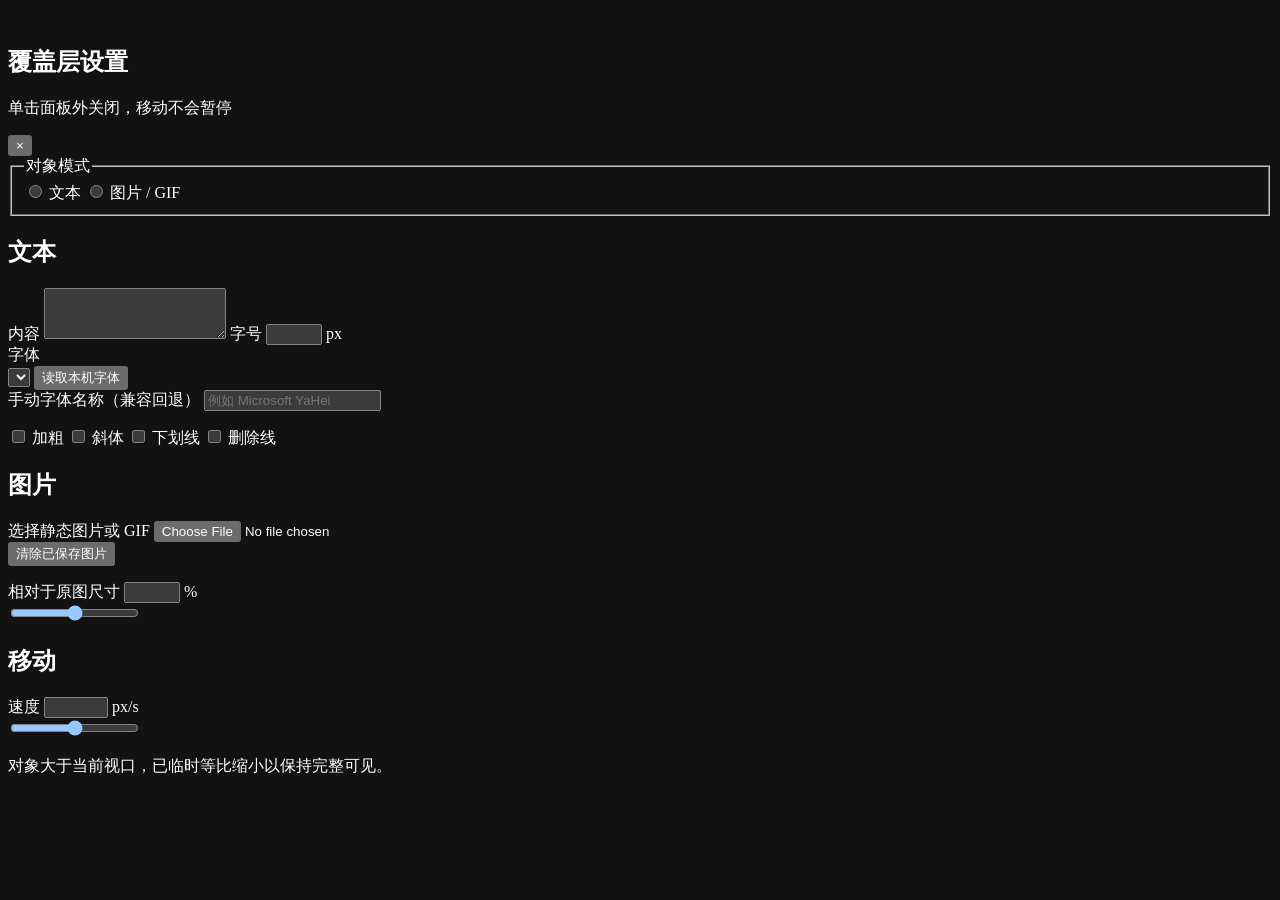
==== index.html @ 86042ee2 "Add index.html" ====
<!doctype html>
<html lang="zh-CN">
  <head>
    <meta charset="UTF-8" />
    <meta name="viewport" content="width=device-width, initial-scale=1" />
    <meta name="color-scheme" content="dark" />
    <title>OBS 透明动态覆盖层</title>
    <link rel="stylesheet" href="style.css" />
  </head>
  <body>
    <main id="stage" aria-label="透明动态覆盖层">
      <div id="moving-object" aria-hidden="true">
        <div id="text-object"></div>
        <img id="image-object" alt="" draggable="false" />
      </div>
    </main>

    <aside id="settings-panel" class="is-hidden" aria-label="覆盖层设置" aria-hidden="true">
      <header class="panel-header">
        <div>
          <h1>覆盖层设置</h1>
          <p>单击面板外关闭，移动不会暂停</p>
        </div>
        <button id="close-panel" class="icon-button" type="button" aria-label="关闭设置">×</button>
      </header>

      <div class="panel-content">
        <fieldset>
          <legend>对象模式</legend>
          <div class="segmented-control">
            <label>
              <input type="radio" name="mode" value="text" />
              <span>文本</span>
            </label>
            <label>
              <input type="radio" name="mode" value="image" />
              <span>图片 / GIF</span>
            </label>
          </div>
        </fieldset>

        <section id="text-settings" class="settings-section">
          <h2>文本</h2>

          <label class="field">
            <span>内容</span>
            <textarea id="text-content" rows="3" spellcheck="false"></textarea>
          </label>

          <label class="field compact-field">
            <span>字号</span>
            <span class="number-with-unit">
              <input id="font-size" type="number" min="8" max="400" step="1" inputmode="numeric" />
              <span>px</span>
            </span>
          </label>

          <div class="field">
            <span>字体</span>
            <div class="font-tools">
              <select id="font-select" aria-label="字体选择"></select>
              <button id="load-local-fonts" type="button">读取本机字体</button>
            </div>
          </div>

          <label class="field">
            <span>手动字体名称（兼容回退）</span>
            <input id="font-name" type="text" autocomplete="off" spellcheck="false" placeholder="例如 Microsoft YaHei" />
          </label>

          <p id="font-status" class="status-message" role="status"></p>

          <div class="toggle-grid" aria-label="文字样式">
            <label><input id="font-bold" type="checkbox" /> 加粗</label>
            <label><input id="font-italic" type="checkbox" /> 斜体</label>
            <label><input id="font-underline" type="checkbox" /> 下划线</label>
            <label><input id="font-strike" type="checkbox" /> 删除线</label>
          </div>
        </section>

        <section id="image-settings" class="settings-section">
          <h2>图片</h2>

          <label class="file-picker">
            <span>选择静态图片或 GIF</span>
            <input id="image-file" type="file" accept="image/*,.gif" />
          </label>

          <div class="button-row">
            <button id="clear-image" class="secondary-button" type="button">清除已保存图片</button>
          </div>

          <p id="image-status" class="status-message" role="status"></p>

          <div class="range-setting">
            <div class="range-heading">
              <label for="image-scale-range">相对于原图尺寸</label>
              <span class="number-with-unit">
                <input id="image-scale-number" type="number" min="1" max="500" step="1" inputmode="decimal" />
                <span>%</span>
              </span>
            </div>
            <input id="image-scale-range" type="range" min="1" max="500" step="1" />
          </div>
        </section>

        <section class="settings-section">
          <h2>移动</h2>
          <div class="range-setting">
            <div class="range-heading">
              <label for="speed-range">速度</label>
              <span class="number-with-unit">
                <input id="speed-number" type="number" min="1" max="1000" step="1" inputmode="decimal" />
                <span>px/s</span>
              </span>
            </div>
            <input id="speed-range" type="range" min="1" max="1000" step="1" />
          </div>
          <p id="fit-notice" class="status-message is-hidden" role="status">
            对象大于当前视口，已临时等比缩小以保持完整可见。
          </p>
        </section>
      </div>
    </aside>

    <noscript>此覆盖层需要启用 JavaScript。</noscript>
    <script src="script.js" defer></script>
  </body>
</html>
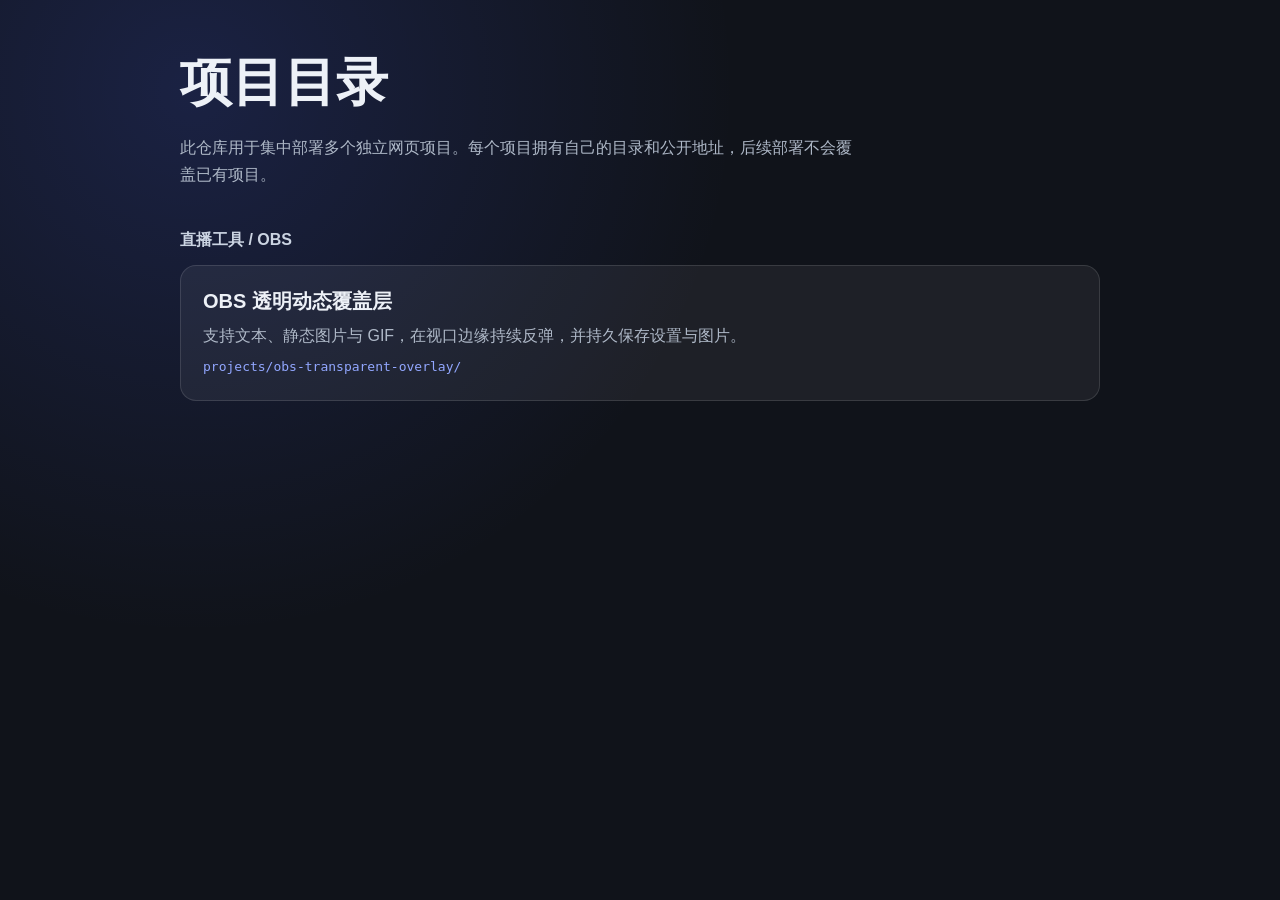
==== commit 18ba81d8: "Organize GitHub Pages projects into categorized directories" ====
--- a/index.html
+++ b/index.html
@@ -4,127 +4,80 @@
     <meta charset="UTF-8" />
     <meta name="viewport" content="width=device-width, initial-scale=1" />
     <meta name="color-scheme" content="dark" />
-    <title>OBS 透明动态覆盖层</title>
-    <link rel="stylesheet" href="style.css" />
+    <title>GitHub Pages 项目目录</title>
+    <style>
+      :root {
+        font-family: "Microsoft YaHei", "Segoe UI", sans-serif;
+        color: #edf1f7;
+        background: #10131a;
+      }
+
+      * { box-sizing: border-box; }
+
+      body {
+        min-height: 100vh;
+        margin: 0;
+        padding: 48px 20px;
+        background:
+          radial-gradient(circle at 15% 10%, rgb(74 101 255 / 18%), transparent 34rem),
+          #10131a;
+      }
+
+      main {
+        width: min(920px, 100%);
+        margin: 0 auto;
+      }
+
+      h1 { margin: 0; font-size: clamp(30px, 6vw, 52px); }
+      .intro { max-width: 680px; color: #aeb8c7; line-height: 1.7; }
+
+      .category {
+        margin-top: 42px;
+      }
+
+      .category h2 {
+        margin-bottom: 14px;
+        color: #cbd4e2;
+        font-size: 16px;
+      }
+
+      .card {
+        display: block;
+        padding: 22px;
+        color: inherit;
+        text-decoration: none;
+        background: rgb(255 255 255 / 6%);
+        border: 1px solid rgb(255 255 255 / 12%);
+        border-radius: 16px;
+        transition: 150ms ease;
+      }
+
+      .card:hover,
+      .card:focus-visible {
+        background: rgb(255 255 255 / 10%);
+        border-color: #7790ff;
+        transform: translateY(-2px);
+        outline: none;
+      }
+
+      .card strong { display: block; font-size: 20px; }
+      .card span { display: block; margin-top: 8px; color: #aeb8c7; line-height: 1.6; }
+      .path { font-family: Consolas, monospace; color: #92a7ff !important; font-size: 13px; }
+    </style>
   </head>
   <body>
-    <main id="stage" aria-label="透明动态覆盖层">
-      <div id="moving-object" aria-hidden="true">
-        <div id="text-object"></div>
-        <img id="image-object" alt="" draggable="false" />
-      </div>
+    <main>
+      <h1>项目目录</h1>
+      <p class="intro">此仓库用于集中部署多个独立网页项目。每个项目拥有自己的目录和公开地址，后续部署不会覆盖已有项目。</p>
+
+      <section class="category">
+        <h2>直播工具 / OBS</h2>
+        <a class="card" href="./projects/obs-transparent-overlay/">
+          <strong>OBS 透明动态覆盖层</strong>
+          <span>支持文本、静态图片与 GIF，在视口边缘持续反弹，并持久保存设置与图片。</span>
+          <span class="path">projects/obs-transparent-overlay/</span>
+        </a>
+      </section>
     </main>
-
-    <aside id="settings-panel" class="is-hidden" aria-label="覆盖层设置" aria-hidden="true">
-      <header class="panel-header">
-        <div>
-          <h1>覆盖层设置</h1>
-          <p>单击面板外关闭，移动不会暂停</p>
-        </div>
-        <button id="close-panel" class="icon-button" type="button" aria-label="关闭设置">×</button>
-      </header>
-
-      <div class="panel-content">
-        <fieldset>
-          <legend>对象模式</legend>
-          <div class="segmented-control">
-            <label>
-              <input type="radio" name="mode" value="text" />
-              <span>文本</span>
-            </label>
-            <label>
-              <input type="radio" name="mode" value="image" />
-              <span>图片 / GIF</span>
-            </label>
-          </div>
-        </fieldset>
-
-        <section id="text-settings" class="settings-section">
-          <h2>文本</h2>
-
-          <label class="field">
-            <span>内容</span>
-            <textarea id="text-content" rows="3" spellcheck="false"></textarea>
-          </label>
-
-          <label class="field compact-field">
-            <span>字号</span>
-            <span class="number-with-unit">
-              <input id="font-size" type="number" min="8" max="400" step="1" inputmode="numeric" />
-              <span>px</span>
-            </span>
-          </label>
-
-          <div class="field">
-            <span>字体</span>
-            <div class="font-tools">
-              <select id="font-select" aria-label="字体选择"></select>
-              <button id="load-local-fonts" type="button">读取本机字体</button>
-            </div>
-          </div>
-
-          <label class="field">
-            <span>手动字体名称（兼容回退）</span>
-            <input id="font-name" type="text" autocomplete="off" spellcheck="false" placeholder="例如 Microsoft YaHei" />
-          </label>
-
-          <p id="font-status" class="status-message" role="status"></p>
-
-          <div class="toggle-grid" aria-label="文字样式">
-            <label><input id="font-bold" type="checkbox" /> 加粗</label>
-            <label><input id="font-italic" type="checkbox" /> 斜体</label>
-            <label><input id="font-underline" type="checkbox" /> 下划线</label>
-            <label><input id="font-strike" type="checkbox" /> 删除线</label>
-          </div>
-        </section>
-
-        <section id="image-settings" class="settings-section">
-          <h2>图片</h2>
-
-          <label class="file-picker">
-            <span>选择静态图片或 GIF</span>
-            <input id="image-file" type="file" accept="image/*,.gif" />
-          </label>
-
-          <div class="button-row">
-            <button id="clear-image" class="secondary-button" type="button">清除已保存图片</button>
-          </div>
-
-          <p id="image-status" class="status-message" role="status"></p>
-
-          <div class="range-setting">
-            <div class="range-heading">
-              <label for="image-scale-range">相对于原图尺寸</label>
-              <span class="number-with-unit">
-                <input id="image-scale-number" type="number" min="1" max="500" step="1" inputmode="decimal" />
-                <span>%</span>
-              </span>
-            </div>
-            <input id="image-scale-range" type="range" min="1" max="500" step="1" />
-          </div>
-        </section>
-
-        <section class="settings-section">
-          <h2>移动</h2>
-          <div class="range-setting">
-            <div class="range-heading">
-              <label for="speed-range">速度</label>
-              <span class="number-with-unit">
-                <input id="speed-number" type="number" min="1" max="1000" step="1" inputmode="decimal" />
-                <span>px/s</span>
-              </span>
-            </div>
-            <input id="speed-range" type="range" min="1" max="1000" step="1" />
-          </div>
-          <p id="fit-notice" class="status-message is-hidden" role="status">
-            对象大于当前视口，已临时等比缩小以保持完整可见。
-          </p>
-        </section>
-      </div>
-    </aside>
-
-    <noscript>此覆盖层需要启用 JavaScript。</noscript>
-    <script src="script.js" defer></script>
   </body>
 </html>
-
